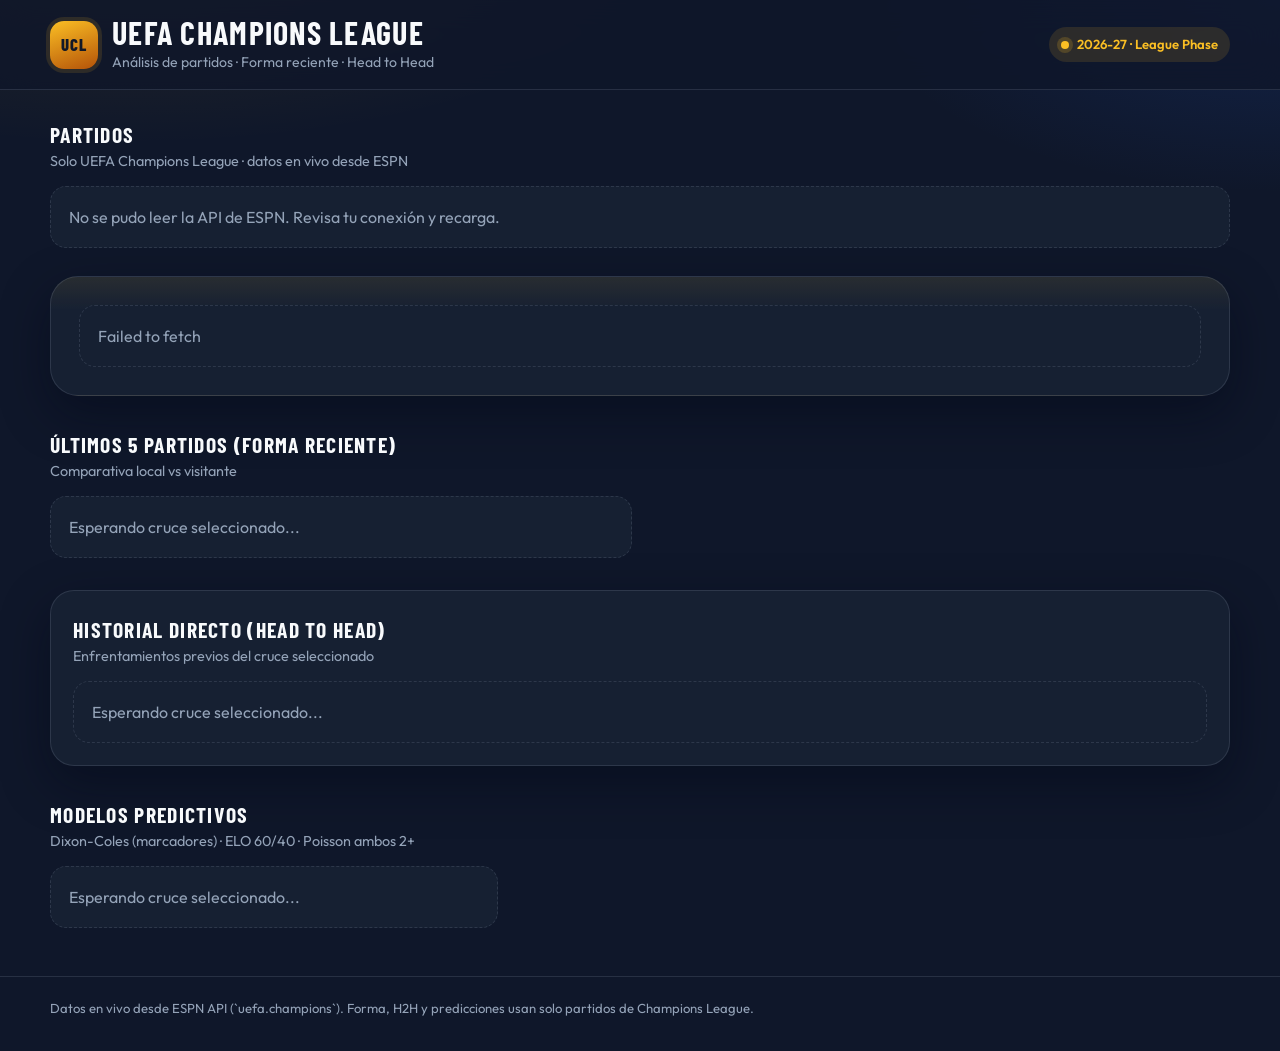
==== index.html @ 2131b349 "refactor: moviendo el archivo" ====
<!DOCTYPE html>
<html lang="es">
<head>
  <meta charset="UTF-8" />
  <meta name="viewport" content="width=device-width, initial-scale=1.0" />
  <meta name="theme-color" content="#0f172a" />
  <title>Champions League · Análisis de Partidos</title>
  <link rel="preconnect" href="https://fonts.googleapis.com" />
  <link rel="preconnect" href="https://fonts.gstatic.com" crossorigin />
  <link href="https://fonts.googleapis.com/css2?family=Barlow+Condensed:wght@600;700;800&family=Outfit:wght@400;500;600;700&display=swap" rel="stylesheet" />
  <link rel="stylesheet" href="../css/styles.css" />
</head>
<body>
  <header class="app-header">
    <div class="wrap header-inner">
      <div class="brand">
        <div class="brand-mark" aria-hidden="true">UCL</div>
        <div>
          <h1>UEFA Champions League</h1>
          <p>Análisis de partidos · Forma reciente · Head to Head</p>
        </div>
      </div>
      <div class="season-chip"><span></span> 2026-27 · League Phase</div>
    </div>
  </header>

  <main class="wrap">
    <section>
      <div class="section-title">
        <div>
          <h2>Partidos</h2>
          <p>Solo UEFA Champions League · datos en vivo desde ESPN</p>
        </div>
      </div>
      <div id="fixtures" class="fixtures-row"></div>
    </section>

    <section class="next-card" id="next-match" aria-live="polite"></section>
    <section class="result-card" id="result-panel" hidden></section>

    <section>
      <div class="section-title">
        <div>
          <h2>Últimos 5 partidos (forma reciente)</h2>
          <p>Comparativa local vs visitante</p>
        </div>
      </div>
      <div id="form" class="form-grid"></div>
    </section>

    <section class="h2h-card">
      <div class="section-title">
        <div>
          <h2>Historial directo (Head to Head)</h2>
          <p id="h2h-caption">Enfrentamientos previos del cruce seleccionado</p>
        </div>
      </div>
      <div id="h2h"></div>
    </section>

    <section class="pred-section">
      <div class="section-title">
        <div>
          <h2>Modelos predictivos</h2>
          <p>Dixon-Coles (marcadores) · ELO 60/40 · Poisson ambos 2+</p>
        </div>
      </div>
      <div id="predictions" class="pred-grid"></div>
    </section>
  </main>

  <footer>
    <div class="wrap">
      Datos en vivo desde ESPN API (`uefa.champions`). Forma, H2H y predicciones usan solo partidos de Champions League.
    </div>
  </footer>

  <script src="../javascript/predicciones.js"></script>
  <script src="../javascript/app.js"></script>
</body>
</html>
---- css/styles.css ----
:root {
  --bg: #0f172a;
  --bg-elevated: #1e293b;
  --bg-card: #162032;
  --bg-soft: #243044;
  --line: rgba(148, 163, 184, 0.18);
  --gold: #fbbf24;
  --gold-strong: #eab308;
  --gold-soft: rgba(251, 191, 36, 0.12);
  --text: #f8fafc;
  --muted: #94a3b8;
  --win: #22c55e;
  --win-soft: rgba(34, 197, 94, 0.16);
  --draw: #eab308;
  --draw-soft: rgba(234, 179, 8, 0.16);
  --loss: #ef4444;
  --loss-soft: rgba(239, 68, 68, 0.16);
  --shadow: 0 18px 50px rgba(2, 6, 23, 0.45);
  --radius: 20px;
}

* {
  box-sizing: border-box;
  margin: 0;
  padding: 0;
}

html, body {
  min-height: 100%;
}

body {
  font-family: "Outfit", system-ui, sans-serif;
  background:
    radial-gradient(1200px 500px at 10% -10%, rgba(251, 191, 36, 0.12), transparent 50%),
    radial-gradient(900px 420px at 100% 0%, rgba(37, 99, 235, 0.16), transparent 46%),
    var(--bg);
  color: var(--text);
  line-height: 1.5;
}

img {
  max-width: 100%;
  display: block;
}

button {
  font: inherit;
  color: inherit;
  background: none;
  border: 0;
  cursor: pointer;
}

.wrap {
  width: min(1180px, calc(100% - 32px));
  margin: 0 auto;
}

header.app-header {
  position: sticky;
  top: 0;
  z-index: 20;
  backdrop-filter: blur(16px);
  background: rgba(15, 23, 42, 0.82);
  border-bottom: 1px solid var(--line);
}

.header-inner {
  display: flex;
  align-items: center;
  justify-content: space-between;
  gap: 16px;
  padding: 16px 0;
}

.brand {
  display: flex;
  align-items: center;
  gap: 14px;
}

.brand-mark {
  width: 48px;
  height: 48px;
  border-radius: 14px;
  display: grid;
  place-items: center;
  background: linear-gradient(160deg, var(--gold), #b45309);
  color: #111827;
  font-family: "Barlow Condensed", sans-serif;
  font-weight: 800;
  font-size: 1.05rem;
  letter-spacing: 0.04em;
  box-shadow: 0 0 0 4px var(--gold-soft);
}

.brand h1 {
  font-family: "Barlow Condensed", sans-serif;
  font-size: clamp(1.55rem, 3vw, 2rem);
  letter-spacing: 0.04em;
  text-transform: uppercase;
  line-height: 1;
}

.brand p {
  color: var(--muted);
  font-size: 0.88rem;
  margin-top: 4px;
}

.season-chip {
  display: inline-flex;
  align-items: center;
  gap: 8px;
  padding: 8px 12px;
  border-radius: 999px;
  background: var(--gold-soft);
  color: var(--gold);
  font-size: 0.82rem;
  font-weight: 600;
  white-space: nowrap;
}

.season-chip span {
  width: 8px;
  height: 8px;
  border-radius: 50%;
  background: var(--gold);
  box-shadow: 0 0 0 4px rgba(251, 191, 36, 0.18);
}

main {
  padding: 28px 0 48px;
}

.section-title {
  display: flex;
  align-items: end;
  justify-content: space-between;
  gap: 12px;
  margin-bottom: 14px;
}

.section-title h2 {
  font-family: "Barlow Condensed", sans-serif;
  text-transform: uppercase;
  letter-spacing: 0.06em;
  font-size: 1.35rem;
}

.section-title p {
  color: var(--muted);
  font-size: 0.9rem;
}

.fixtures-row {
  display: flex;
  flex-wrap: wrap;
  gap: 12px;
  margin-bottom: 28px;
}

.state-box {
  width: 100%;
  padding: 18px;
  border-radius: 16px;
  background: var(--bg-card);
  border: 1px dashed var(--line);
  color: var(--muted);
}

.badge img {
  width: 68%;
  height: 68%;
  object-fit: contain;
}

.muted {
  color: var(--muted);
  margin-top: 10px;
}

.fixture-chip {
  text-align: left;
  padding: 14px 16px;
  border-radius: 16px;
  flex: 1 1 190px;
  max-width: 260px;
  background: var(--bg-card);
  border: 1px solid var(--line);
  transition: transform 0.2s ease, border-color 0.2s ease, background 0.2s ease;
}

.fixture-chip:hover,
.fixture-chip:focus-visible {
  transform: translateY(-2px);
  border-color: rgba(251, 191, 36, 0.5);
}

.fixture-chip.active {
  background: linear-gradient(180deg, rgba(251, 191, 36, 0.14), var(--bg-card));
  border-color: var(--gold);
  box-shadow: 0 0 0 1px rgba(251, 191, 36, 0.2);
}

.fixture-chip.finished {
  background: linear-gradient(180deg, rgba(220, 38, 38, 0.28), #1a1012);
  border-color: #ef4444;
}

.fixture-chip.finished.active {
  border-color: #f87171;
  box-shadow: 0 0 0 1px rgba(239, 68, 68, 0.35);
  background: linear-gradient(180deg, rgba(220, 38, 38, 0.38), #1a1012);
}

.fixture-chip.finished small,
.fixture-chip.finished em {
  color: #fca5a5;
}

.fixture-chip em {
  display: block;
  margin-top: 6px;
  font-size: 0.8rem;
  font-style: normal;
  font-weight: 700;
}

.fixture-chip small {
  display: block;
  color: var(--muted);
  font-size: 0.75rem;
  margin-bottom: 6px;
}

.fixture-chip strong {
  display: block;
  font-size: 0.95rem;
}

.next-card {
  background:
    linear-gradient(180deg, rgba(251, 191, 36, 0.08), transparent 28%),
    var(--bg-card);
  border: 1px solid var(--line);
  border-radius: 28px;
  padding: 28px;
  box-shadow: var(--shadow);
  margin-bottom: 32px;
}

.next-meta {
  display: flex;
  flex-wrap: wrap;
  gap: 10px;
  margin-bottom: 22px;
}

.pill {
  display: inline-flex;
  align-items: center;
  gap: 8px;
  padding: 7px 12px;
  border-radius: 999px;
  background: var(--bg-soft);
  color: var(--muted);
  font-size: 0.82rem;
  font-weight: 500;
}

.pill.gold {
  background: var(--gold-soft);
  color: var(--gold);
}

.pill.red {
  background: var(--loss-soft);
  color: #fca5a5;
}

.next-card.is-finished {
  background:
    linear-gradient(180deg, rgba(239, 68, 68, 0.14), transparent 28%),
    var(--bg-card);
  border-color: rgba(239, 68, 68, 0.45);
}

.result-card {
  background:
    linear-gradient(180deg, rgba(239, 68, 68, 0.16), var(--bg-card));
  border: 1px solid rgba(239, 68, 68, 0.45);
  border-radius: 24px;
  padding: 22px;
  margin: -16px 0 32px;
  box-shadow: var(--shadow);
}

.result-meta {
  display: flex;
  flex-wrap: wrap;
  gap: 10px;
  margin-bottom: 16px;
}

.result-score {
  display: flex;
  align-items: center;
  justify-content: center;
  gap: 16px;
  font-family: "Barlow Condensed", sans-serif;
}

.result-score b {
  font-size: clamp(2.4rem, 6vw, 3.4rem);
  letter-spacing: 0.04em;
  line-height: 1;
}

.result-score strong {
  font-size: 1.4rem;
  letter-spacing: 0.04em;
}

.result-winner {
  text-align: center;
  margin: 12px 0 18px;
  color: var(--muted);
}

.result-compare {
  display: grid;
  grid-template-columns: 1fr 1fr 1fr;
  gap: 12px;
}

.result-compare article {
  background: rgba(15, 23, 42, 0.45);
  border: 1px solid var(--line);
  border-radius: 16px;
  padding: 14px;
}

.result-compare label {
  display: block;
  color: var(--muted);
  font-size: 0.75rem;
  text-transform: uppercase;
  letter-spacing: 0.08em;
  margin-bottom: 6px;
}

.result-compare strong {
  display: block;
  margin-bottom: 8px;
}

.matchup {
  display: grid;
  grid-template-columns: 1fr auto 1fr;
  align-items: center;
  gap: 18px;
}

.team {
  display: flex;
  flex-direction: column;
  align-items: center;
  text-align: center;
  gap: 10px;
}

.badge {
  width: 92px;
  height: 92px;
  border-radius: 50%;
  display: grid;
  place-items: center;
  font-family: "Barlow Condensed", sans-serif;
  font-weight: 800;
  font-size: 1.7rem;
  letter-spacing: 0.04em;
  border: 3px solid rgba(255, 255, 255, 0.08);
  box-shadow: inset 0 0 0 6px rgba(15, 23, 42, 0.35);
}

.team h3 {
  font-family: "Barlow Condensed", sans-serif;
  font-size: clamp(1.4rem, 3vw, 2rem);
  text-transform: uppercase;
  letter-spacing: 0.04em;
  line-height: 1;
}

.team span {
  color: var(--muted);
  font-size: 0.85rem;
}

.vs-block {
  display: grid;
  place-items: center;
  gap: 6px;
}

.vs {
  width: 64px;
  height: 64px;
  border-radius: 50%;
  display: grid;
  place-items: center;
  background: #0b1220;
  border: 2px solid var(--gold);
  color: var(--gold);
  font-family: "Barlow Condensed", sans-serif;
  font-weight: 800;
  font-size: 1.4rem;
  letter-spacing: 0.08em;
}

.vs-block small {
  color: var(--muted);
  font-size: 0.75rem;
  text-transform: uppercase;
  letter-spacing: 0.12em;
}

.venue-row {
  display: grid;
  grid-template-columns: repeat(3, minmax(0, 1fr));
  gap: 12px;
  margin-top: 26px;
}

.venue-box {
  background: rgba(15, 23, 42, 0.55);
  border: 1px solid var(--line);
  border-radius: 16px;
  padding: 14px 16px;
}

.venue-box label {
  display: block;
  color: var(--muted);
  font-size: 0.75rem;
  text-transform: uppercase;
  letter-spacing: 0.08em;
  margin-bottom: 4px;
}

.venue-box strong {
  font-size: 1rem;
}

.form-grid {
  display: grid;
  grid-template-columns: 1fr 1fr;
  gap: 16px;
  margin-bottom: 32px;
}

.form-card {
  background: var(--bg-card);
  border: 1px solid var(--line);
  border-radius: var(--radius);
  padding: 20px;
  min-width: 0;
}

.form-head {
  display: flex;
  align-items: center;
  justify-content: space-between;
  gap: 10px;
  margin-bottom: 16px;
}

.form-head h3 {
  font-size: 1.05rem;
}

.form-pills {
  display: flex;
  gap: 6px;
}

.result {
  width: 28px;
  height: 28px;
  border-radius: 8px;
  display: grid;
  place-items: center;
  font-size: 0.72rem;
  font-weight: 800;
  letter-spacing: 0.02em;
  flex-shrink: 0;
}

.result.W { background: #16a34a; color: #fff; }
.result.D { background: #eab308; color: #111827; }
.result.L { background: #dc2626; color: #fff; }

.form-list {
  display: grid;
  gap: 10px;
}

.form-item {
  display: grid;
  grid-template-columns: auto 1fr auto auto;
  align-items: center;
  gap: 10px;
  padding: 12px;
  border-radius: 14px;
  background: rgba(15, 23, 42, 0.45);
  border: 1px solid var(--line);
}

.form-item .opp {
  min-width: 0;
}

.form-item .opp strong,
.form-item .score {
  display: block;
  white-space: nowrap;
  overflow: hidden;
  text-overflow: ellipsis;
}

.form-item small {
  color: var(--muted);
  font-size: 0.75rem;
}

.score {
  font-family: "Barlow Condensed", sans-serif;
  font-size: 1.2rem;
  letter-spacing: 0.04em;
}

.h2h-card {
  background: var(--bg-card);
  border: 1px solid var(--line);
  border-radius: 24px;
  padding: 22px;
  box-shadow: var(--shadow);
}

.h2h-summary {
  display: grid;
  grid-template-columns: 1fr auto 1fr;
  gap: 16px;
  align-items: center;
  margin: 8px 0 20px;
}

.stat-box {
  background: rgba(15, 23, 42, 0.5);
  border: 1px solid var(--line);
  border-radius: 16px;
  padding: 14px;
  text-align: center;
}

.stat-box b {
  display: block;
  font-family: "Barlow Condensed", sans-serif;
  font-size: 2rem;
  line-height: 1;
  color: var(--gold);
}

.stat-box span {
  color: var(--muted);
  font-size: 0.82rem;
}

.balance {
  width: 100%;
  height: 10px;
  border-radius: 999px;
  overflow: hidden;
  display: flex;
  background: var(--bg-soft);
}

.balance i {
  display: block;
  height: 100%;
}

.balance .home { background: var(--gold); }
.balance .draw { background: #64748b; }
.balance .away { background: #2563eb; }

.table-wrap {
  overflow-x: auto;
}

table {
  width: 100%;
  border-collapse: collapse;
  min-width: 640px;
}

th, td {
  text-align: left;
  padding: 13px 12px;
  border-bottom: 1px solid var(--line);
  font-size: 0.92rem;
}

th {
  color: var(--muted);
  font-size: 0.75rem;
  text-transform: uppercase;
  letter-spacing: 0.08em;
  font-weight: 600;
}

tbody tr:hover {
  background: rgba(251, 191, 36, 0.05);
}

.winner {
  display: inline-flex;
  align-items: center;
  padding: 4px 10px;
  border-radius: 999px;
  font-size: 0.78rem;
  font-weight: 600;
}

.winner.home { background: var(--gold-soft); color: var(--gold); }
.winner.away { background: rgba(37, 99, 235, 0.16); color: #93c5fd; }
.winner.draw { background: rgba(148, 163, 184, 0.16); color: #cbd5e1; }

.pred-section {
  margin-top: 32px;
}

.pred-grid {
  display: grid;
  grid-template-columns: 1.15fr 0.95fr 0.85fr;
  gap: 16px;
}

.pred-card.featured {
  background:
    linear-gradient(180deg, rgba(251, 191, 36, 0.06), transparent 42%),
    var(--bg-card);
}

.pred-card {
  background: var(--bg-card);
  border: 1px solid var(--line);
  border-radius: 24px;
  padding: 22px;
  box-shadow: var(--shadow);
}

.pred-card h3 {
  font-family: "Barlow Condensed", sans-serif;
  text-transform: uppercase;
  letter-spacing: 0.05em;
  font-size: 1.2rem;
}

.pred-card > p,
.poisson-box small {
  color: var(--muted);
  font-size: 0.85rem;
  margin-top: 4px;
}

.pred-bars {
  display: grid;
  gap: 14px;
  margin-top: 18px;
}

.pred-bars div {
  display: grid;
  grid-template-columns: 1fr auto;
  gap: 6px 10px;
  align-items: center;
}

.pred-bars span {
  color: var(--muted);
  font-size: 0.82rem;
}

.pred-bars strong {
  font-family: "Barlow Condensed", sans-serif;
  font-size: 1.15rem;
}

.pred-bars i {
  grid-column: 1 / -1;
  height: 8px;
  border-radius: 999px;
  background: var(--gold);
}

.pred-bars i.draw { background: #64748b; }
.pred-bars i.away { background: #2563eb; }

.dc-meta {
  display: flex;
  flex-wrap: wrap;
  gap: 10px 16px;
  margin-top: 16px;
  color: var(--muted);
  font-size: 0.82rem;
}

.dc-meta b {
  color: var(--text);
  font-weight: 700;
}

.score-list {
  list-style: none;
  display: grid;
  gap: 8px;
  margin-top: 16px;
}

.score-list li {
  display: grid;
  grid-template-columns: 22px 1fr auto;
  align-items: center;
  gap: 8px;
  padding: 8px 10px;
  border-radius: 12px;
  background: rgba(15, 23, 42, 0.45);
  border: 1px solid var(--line);
}

.score-list b {
  color: var(--gold);
  font-family: "Barlow Condensed", sans-serif;
}

.score-list strong {
  font-family: "Barlow Condensed", sans-serif;
  font-size: 1.15rem;
}

.score-list span {
  color: var(--muted);
  font-size: 0.85rem;
}

.poisson-box {
  margin-top: 18px;
  text-align: center;
}

.poisson-box b {
  display: block;
  font-family: "Barlow Condensed", sans-serif;
  font-size: 3rem;
  line-height: 1;
  color: var(--gold);
}

.sello {
  display: inline-flex;
  margin-top: 10px;
  padding: 6px 12px;
  border-radius: 999px;
  font-size: 0.8rem;
  font-weight: 700;
}

.sello.aprobado {
  background: var(--win-soft);
  color: var(--win);
}

.sello.rechazado {
  background: var(--loss-soft);
  color: #fca5a5;
}

footer {
  border-top: 1px solid var(--line);
  padding: 22px 0 32px;
  color: var(--muted);
  font-size: 0.82rem;
}

@media (max-width: 1100px) {
  .pred-grid {
    grid-template-columns: 1fr 1fr;
  }

  .pred-card.featured {
    grid-column: 1 / -1;
  }
}

@media (max-width: 860px) {
  .fixtures-row {
    display: flex;
    overflow-x: auto;
    padding-bottom: 4px;
  }

  .fixture-chip {
    min-width: 180px;
    flex: 1 0 180px;
  }

  .form-grid,
  .pred-grid,
  .result-compare {
    grid-template-columns: 1fr;
  }

  .header-inner {
    align-items: center;
  }

  .brand-mark {
    width: 42px;
    height: 42px;
  }

  .badge {
    width: 68px;
    height: 68px;
    font-size: 1.2rem;
  }

  .vs {
    width: 48px;
    height: 48px;
    font-size: 1.05rem;
  }

  .team h3 {
    font-size: 1.15rem;
  }

  .next-card {
    padding: 20px 16px;
  }

  table {
    min-width: 520px;
  }
}

@media (max-width: 560px) {
  .wrap {
    width: min(1180px, calc(100% - 20px));
  }

  .season-chip {
    display: none;
  }

  .venue-row,
  .h2h-summary {
    grid-template-columns: 1fr;
  }

  .team h3 {
    font-size: 1rem;
  }
}
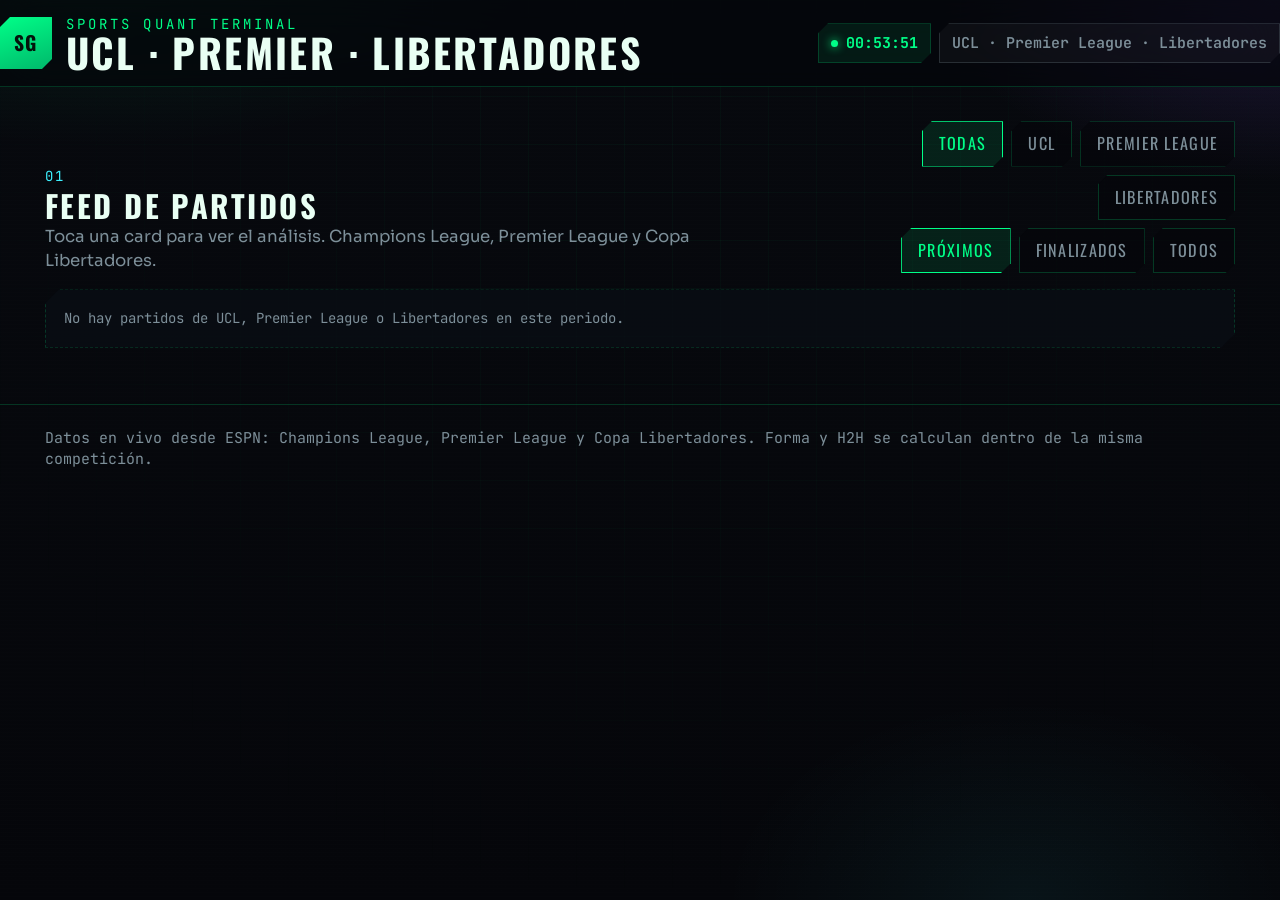
==== commit e7210fe8: "feat: implementing a modern design" ====
--- a/index.html
+++ b/index.html
@@ -3,79 +3,119 @@
 <head>
   <meta charset="UTF-8" />
   <meta name="viewport" content="width=device-width, initial-scale=1.0" />
-  <meta name="theme-color" content="#0f172a" />
-  <title>Champions League · Análisis de Partidos</title>
+  <meta name="theme-color" content="#05060a" />
+  <title>SIGNAL · UCL · Premier · Libertadores</title>
   <link rel="preconnect" href="https://fonts.googleapis.com" />
   <link rel="preconnect" href="https://fonts.gstatic.com" crossorigin />
-  <link href="https://fonts.googleapis.com/css2?family=Barlow+Condensed:wght@600;700;800&family=Outfit:wght@400;500;600;700&display=swap" rel="stylesheet" />
-  <link rel="stylesheet" href="../css/styles.css" />
+  <link href="https://fonts.googleapis.com/css2?family=JetBrains+Mono:wght@400;600;700&family=Oswald:wght@500;600;700&family=Sora:wght@400;500;600&display=swap" rel="stylesheet" />
+  <link rel="stylesheet" href="styles.css" />
 </head>
-<body>
+<body class="is-feed">
+  <div class="fx-grid" aria-hidden="true"></div>
+  <div class="fx-scan" aria-hidden="true"></div>
+
   <header class="app-header">
     <div class="wrap header-inner">
       <div class="brand">
-        <div class="brand-mark" aria-hidden="true">UCL</div>
+        <div class="brand-mark" aria-hidden="true">SG</div>
         <div>
-          <h1>UEFA Champions League</h1>
-          <p>Análisis de partidos · Forma reciente · Head to Head</p>
+          <p class="kicker">Sports Quant Terminal</p>
+          <h1>UCL · Premier · Libertadores</h1>
         </div>
       </div>
-      <div class="season-chip"><span></span> 2026-27 · League Phase</div>
+      <div class="header-meta">
+        <div class="season-chip"><span></span><b id="clock">--:--:--</b></div>
+        <div class="season-chip dim" id="season-label">Tres competiciones</div>
+      </div>
     </div>
   </header>
 
   <main class="wrap">
-    <section>
+    <section id="feed-block" class="feed-block">
       <div class="section-title">
         <div>
-          <h2>Partidos</h2>
-          <p>Solo UEFA Champions League · datos en vivo desde ESPN</p>
+          <span class="idx">01</span>
+          <h2>Feed de partidos</h2>
+          <p>Toca una card para ver el análisis. Champions League, Premier League y Copa Libertadores.</p>
+        </div>
+        <div class="feed-controls">
+          <div class="feed-toolbar" role="tablist">
+            <button type="button" class="league-tab active" data-league="all">Todas</button>
+            <button type="button" class="league-tab" data-league="ucl">UCL</button>
+            <button type="button" class="league-tab" data-league="epl">Premier League</button>
+            <button type="button" class="league-tab" data-league="lib">Libertadores</button>
+          </div>
+          <div class="feed-toolbar" role="tablist">
+            <button type="button" class="feed-tab active" data-feed="upcoming">Próximos</button>
+            <button type="button" class="feed-tab" data-feed="finished">Finalizados</button>
+            <button type="button" class="feed-tab" data-feed="all">Todos</button>
+          </div>
         </div>
       </div>
-      <div id="fixtures" class="fixtures-row"></div>
+      <div id="fixtures"></div>
     </section>
 
-    <section class="next-card" id="next-match" aria-live="polite"></section>
-    <section class="result-card" id="result-panel" hidden></section>
+    <section id="detail-view" class="detail-view">
+      <div class="back-bar">
+        <button type="button" id="back-feed" class="back-btn">← Volver al feed</button>
+      </div>
 
-    <section>
-      <div class="section-title">
-        <div>
-          <h2>Últimos 5 partidos (forma reciente)</h2>
-          <p>Comparativa local vs visitante</p>
+      <section class="next-card" id="next-match" aria-live="polite"></section>
+      <section class="result-card" id="result-panel" hidden></section>
+
+      <section>
+        <div class="section-title">
+          <div>
+            <span class="idx">02</span>
+            <h2>Forma reciente</h2>
+            <p>Últimos 5 · cápsulas W/D/L + barra de rendimiento</p>
+          </div>
         </div>
-      </div>
-      <div id="form" class="form-grid"></div>
-    </section>
+        <div id="form" class="form-grid"></div>
+      </section>
 
-    <section class="h2h-card">
-      <div class="section-title">
-        <div>
-          <h2>Historial directo (Head to Head)</h2>
-          <p id="h2h-caption">Enfrentamientos previos del cruce seleccionado</p>
+      <section class="h2h-card">
+        <div class="section-title">
+          <div>
+            <span class="idx">03</span>
+            <h2>Historial directo</h2>
+            <p id="h2h-caption">Enfrentamientos previos del cruce seleccionado</p>
+          </div>
         </div>
-      </div>
-      <div id="h2h"></div>
-    </section>
+        <div id="h2h"></div>
+      </section>
 
-    <section class="pred-section">
-      <div class="section-title">
-        <div>
-          <h2>Modelos predictivos</h2>
-          <p>Dixon-Coles (marcadores) · ELO 60/40 · Poisson ambos 2+</p>
+      <section class="pred-section">
+        <div class="section-title">
+          <div>
+            <span class="idx">04</span>
+            <h2>Modelos predictivos</h2>
+            <p>Dixon-Coles · ELO 60/40 · Poisson ambos 2+</p>
+          </div>
         </div>
-      </div>
-      <div id="predictions" class="pred-grid"></div>
+        <div id="predictions" class="pred-grid"></div>
+      </section>
+
+      <section class="more-block">
+        <div class="section-title">
+          <div>
+            <span class="idx">05</span>
+            <h2>Más partidos</h2>
+            <p>Sigue viendo el feed abajo y cambia de cruce sin volver</p>
+          </div>
+        </div>
+        <div id="more-fixtures" class="more-rail"></div>
+      </section>
     </section>
   </main>
 
   <footer>
     <div class="wrap">
-      Datos en vivo desde ESPN API (`uefa.champions`). Forma, H2H y predicciones usan solo partidos de Champions League.
+      Datos en vivo desde ESPN: Champions League, Premier League y Copa Libertadores. Forma y H2H se calculan dentro de la misma competición.
     </div>
   </footer>
 
-  <script src="../javascript/predicciones.js"></script>
-  <script src="../javascript/app.js"></script>
+  <script src="predicciones.js"></script>
+  <script src="app.js"></script>
 </body>
 </html>
--- a/styles.css
+++ b/styles.css
@@ -0,0 +1,1263 @@
+:root {
+  --void: #05060a;
+  --abyss: #07090e;
+  --panel: rgba(10, 14, 22, 0.72);
+  --panel-2: rgba(14, 18, 28, 0.88);
+  --line: rgba(0, 255, 136, 0.18);
+  --line-hot: rgba(255, 61, 110, 0.45);
+  --neon: #00ff88;
+  --neon-2: #3df0ff;
+  --volt: #ffee00;
+  --violet: #8b5cff;
+  --hot: #ff3d6e;
+  --text: #e9fff4;
+  --muted: #7d8f99;
+  --win: #00ff88;
+  --draw: #ffee00;
+  --loss: #ff3d6e;
+  --mono: "JetBrains Mono", ui-monospace, monospace;
+  --display: "Oswald", Impact, sans-serif;
+  --ui: "Sora", system-ui, sans-serif;
+  --cut: polygon(14px 0, 100% 0, 100% calc(100% - 14px), calc(100% - 14px) 100%, 0 100%, 0 14px);
+  --cut-sm: polygon(10px 0, 100% 0, 100% calc(100% - 10px), calc(100% - 10px) 100%, 0 100%, 0 10px);
+}
+
+* {
+  box-sizing: border-box;
+  margin: 0;
+  padding: 0;
+}
+
+html {
+  font-size: 17px;
+}
+
+html, body {
+  min-height: 100%;
+}
+
+body {
+  font-family: var(--ui);
+  color: var(--text);
+  background: var(--void);
+  line-height: 1.45;
+  overflow-x: hidden;
+}
+
+body.is-feed .detail-view {
+  display: none;
+}
+
+body.is-detail .feed-block {
+  display: none;
+}
+
+body.is-detail header.app-header {
+  display: none;
+}
+
+.detail-view {
+  scroll-margin-top: 88px;
+}
+
+.back-bar {
+  position: sticky;
+  top: 0;
+  z-index: 30;
+  margin: 0 -4px 16px;
+  padding: 10px 4px 12px;
+  background: rgba(5, 6, 10, 0.92);
+  backdrop-filter: blur(18px);
+}
+
+.back-btn {
+  min-height: 48px;
+  padding: 12px 18px;
+  clip-path: var(--cut-sm);
+  border: 1px solid var(--line);
+  background: rgba(0, 255, 136, 0.12);
+  color: var(--neon);
+  font-family: var(--display);
+  font-size: 1rem;
+  letter-spacing: 0.08em;
+  text-transform: uppercase;
+  transition: transform 0.18s ease, box-shadow 0.18s ease;
+}
+
+.back-btn:hover,
+.back-btn:focus-visible {
+  transform: translateX(-4px);
+  box-shadow: 0 0 18px rgba(0, 255, 136, 0.25);
+}
+
+.more-block {
+  margin-top: 36px;
+}
+
+.more-rail {
+  display: flex;
+  gap: 14px;
+  overflow-x: auto;
+  scroll-snap-type: x mandatory;
+  padding: 4px 2px 12px;
+  -webkit-overflow-scrolling: touch;
+}
+
+.more-rail .fixture-chip {
+  flex: 0 0 min(78vw, 300px);
+  width: min(78vw, 300px);
+  scroll-snap-align: start;
+}
+
+.fx-grid {
+  position: fixed;
+  inset: 0;
+  pointer-events: none;
+  z-index: 0;
+  background:
+    radial-gradient(900px 420px at 8% -8%, rgba(0, 255, 136, 0.1), transparent 52%),
+    radial-gradient(700px 380px at 100% 0%, rgba(139, 92, 255, 0.16), transparent 48%),
+    radial-gradient(600px 400px at 80% 100%, rgba(61, 240, 255, 0.06), transparent 50%),
+    linear-gradient(var(--abyss), var(--void));
+}
+
+.fx-grid::after {
+  content: "";
+  position: absolute;
+  inset: 0;
+  background-image:
+    linear-gradient(rgba(0, 255, 136, 0.035) 1px, transparent 1px),
+    linear-gradient(90deg, rgba(0, 255, 136, 0.035) 1px, transparent 1px);
+  background-size: 48px 48px;
+  mask-image: radial-gradient(circle at 50% 20%, #000 0%, transparent 78%);
+}
+
+.fx-scan {
+  position: fixed;
+  inset: 0;
+  pointer-events: none;
+  z-index: 1;
+  background: repeating-linear-gradient(
+    to bottom,
+    rgba(255, 255, 255, 0.015) 0 1px,
+    transparent 1px 4px
+  );
+  mix-blend-mode: overlay;
+}
+
+img {
+  max-width: 100%;
+  display: block;
+}
+
+button {
+  font: inherit;
+  color: inherit;
+  background: none;
+  border: 0;
+  cursor: pointer;
+}
+
+.wrap {
+  width: 100%;
+  max-width: none;
+  margin: 0 auto;
+  padding-inline: clamp(20px, 3.5vw, 56px);
+  position: relative;
+  z-index: 2;
+}
+
+header.app-header {
+  position: sticky;
+  top: 0;
+  z-index: 20;
+  backdrop-filter: blur(22px) saturate(1.4);
+  background: rgba(5, 6, 10, 0.72);
+  border-bottom: 1px solid var(--line);
+}
+
+.header-inner {
+  display: flex;
+  align-items: center;
+  justify-content: space-between;
+  gap: 16px;
+  padding: 14px 0;
+}
+
+.brand {
+  display: flex;
+  align-items: center;
+  gap: 14px;
+}
+
+.brand-mark {
+  width: 52px;
+  height: 52px;
+  display: grid;
+  place-items: center;
+  clip-path: var(--cut-sm);
+  background: linear-gradient(160deg, var(--neon), #00b86b);
+  color: #04140c;
+  font-family: var(--display);
+  font-weight: 700;
+  font-size: 1.15rem;
+  letter-spacing: 0.06em;
+  box-shadow: 0 0 24px rgba(0, 255, 136, 0.35);
+}
+
+.kicker {
+  font-family: var(--mono);
+  font-size: 0.82rem;
+  letter-spacing: 0.22em;
+  text-transform: uppercase;
+  color: var(--neon);
+}
+
+.brand h1 {
+  font-family: var(--display);
+  font-size: clamp(1.7rem, 3.2vw, 2.35rem);
+  letter-spacing: 0.06em;
+  text-transform: uppercase;
+  line-height: 0.95;
+}
+
+.header-meta {
+  display: flex;
+  gap: 8px;
+  align-items: center;
+}
+
+.season-chip {
+  display: inline-flex;
+  align-items: center;
+  gap: 8px;
+  padding: 8px 12px;
+  clip-path: var(--cut-sm);
+  background: rgba(0, 255, 136, 0.08);
+  border: 1px solid var(--line);
+  color: var(--neon);
+  font-family: var(--mono);
+  font-size: 0.88rem;
+  font-weight: 600;
+  white-space: nowrap;
+}
+
+.season-chip.dim {
+  color: var(--muted);
+  border-color: rgba(125, 143, 153, 0.25);
+  background: rgba(255, 255, 255, 0.03);
+}
+
+.season-chip span {
+  width: 7px;
+  height: 7px;
+  border-radius: 50%;
+  background: var(--neon);
+  box-shadow: 0 0 10px var(--neon);
+  animation: pulse 1.8s ease-in-out infinite;
+}
+
+@keyframes pulse {
+  0%, 100% { opacity: 1; transform: scale(1); }
+  50% { opacity: 0.45; transform: scale(0.7); }
+}
+
+main {
+  padding: 26px 0 56px;
+}
+
+.section-title {
+  display: flex;
+  align-items: end;
+  justify-content: space-between;
+  gap: 12px;
+  margin: 8px 0 16px;
+}
+
+.section-title h2 {
+  font-family: var(--display);
+  text-transform: uppercase;
+  letter-spacing: 0.08em;
+  font-size: clamp(1.55rem, 2.4vw, 1.9rem);
+  line-height: 1;
+}
+
+.section-title p {
+  color: var(--muted);
+  font-size: 0.98rem;
+  margin-top: 4px;
+}
+
+.idx {
+  display: inline-block;
+  font-family: var(--mono);
+  font-size: 0.82rem;
+  color: var(--neon-2);
+  letter-spacing: 0.18em;
+  margin-bottom: 4px;
+}
+
+.feed-controls {
+  display: flex;
+  flex-direction: column;
+  align-items: flex-end;
+  gap: 8px;
+}
+
+.feed-toolbar {
+  display: flex;
+  flex-wrap: wrap;
+  gap: 8px;
+  justify-content: flex-end;
+}
+
+.feed-tab,
+.league-tab {
+  padding: 10px 16px;
+  clip-path: var(--cut-sm);
+  border: 1px solid rgba(0, 255, 136, 0.2);
+  background: rgba(5, 6, 10, 0.45);
+  color: var(--muted);
+  font-family: var(--display);
+  letter-spacing: 0.08em;
+  text-transform: uppercase;
+  font-size: 0.95rem;
+  transition: border-color 0.18s ease, color 0.18s ease, background 0.18s ease;
+}
+
+.feed-tab:hover,
+.feed-tab.active,
+.league-tab:hover,
+.league-tab.active {
+  color: var(--neon);
+  border-color: var(--neon);
+  background: rgba(0, 255, 136, 0.1);
+}
+
+.league-tab[data-league="epl"].active,
+.league-tab[data-league="epl"]:hover {
+  color: var(--violet);
+  border-color: var(--violet);
+  background: rgba(139, 92, 255, 0.12);
+}
+
+.league-tab[data-league="lib"].active,
+.league-tab[data-league="lib"]:hover {
+  color: var(--volt);
+  border-color: var(--volt);
+  background: rgba(255, 238, 0, 0.1);
+}
+
+.chip-league.epl { color: var(--violet); }
+.chip-league.lib { color: var(--volt); }
+.chip-league.ucl { color: var(--neon); }
+
+.jornada {
+  margin-bottom: 28px;
+}
+
+.jornada h3 {
+  font-family: var(--mono);
+  font-size: 0.92rem;
+  letter-spacing: 0.08em;
+  text-transform: uppercase;
+  color: var(--neon-2);
+  margin-bottom: 12px;
+}
+
+.fixtures-grid {
+  display: grid;
+  grid-template-columns: repeat(auto-fill, minmax(min(100%, 320px), 1fr));
+  gap: 16px 18px;
+  position: relative;
+  z-index: 5;
+}
+
+.state-box {
+  width: 100%;
+  padding: 18px;
+  clip-path: var(--cut);
+  background: var(--panel);
+  border: 1px dashed var(--line);
+  color: var(--muted);
+  font-family: var(--mono);
+  font-size: 0.82rem;
+}
+
+.badge img {
+  width: 68%;
+  height: 68%;
+  object-fit: contain;
+}
+
+.muted {
+  color: var(--muted);
+  margin-top: 10px;
+}
+
+.fixture-chip {
+  text-align: left;
+  padding: 18px 18px 16px;
+  min-height: 132px;
+  width: 100%;
+  clip-path: var(--cut-sm);
+  background: var(--panel-2);
+  border: 1px solid rgba(0, 255, 136, 0.14);
+  position: relative;
+  overflow: hidden;
+  display: flex;
+  flex-direction: column;
+  gap: 6px;
+  transition: transform 0.22s ease, border-color 0.22s ease, box-shadow 0.22s ease;
+}
+
+.chip-league {
+  font-family: var(--mono);
+  font-size: 0.78rem;
+  letter-spacing: 0.14em;
+  text-transform: uppercase;
+  color: var(--neon);
+}
+
+.fixture-chip::before {
+  content: "";
+  position: absolute;
+  top: 0;
+  left: 0;
+  width: 3px;
+  height: 100%;
+  background: var(--neon);
+  transform: scaleY(0.35);
+  transform-origin: top;
+  transition: transform 0.22s ease;
+}
+
+.fixture-chip:hover,
+.fixture-chip:focus-visible {
+  transform: translate3d(4px, -5px, 0);
+  border-color: var(--neon);
+  box-shadow: 0 16px 32px rgba(0, 0, 0, 0.35), 0 0 24px rgba(0, 255, 136, 0.12);
+}
+
+.fixture-chip:hover::before,
+.fixture-chip.active::before {
+  transform: scaleY(1);
+}
+
+.fixture-chip.active {
+  background: linear-gradient(180deg, rgba(0, 255, 136, 0.12), var(--panel-2));
+  border-color: var(--neon);
+  box-shadow: 0 0 0 1px rgba(0, 255, 136, 0.2), 0 0 28px rgba(0, 255, 136, 0.12);
+}
+
+.fixture-chip.finished {
+  background: linear-gradient(180deg, rgba(255, 61, 110, 0.18), #12080c);
+  border-color: var(--line-hot);
+}
+
+.fixture-chip.finished::before {
+  background: var(--hot);
+}
+
+.fixture-chip.finished.active {
+  box-shadow: 0 0 0 1px rgba(255, 61, 110, 0.35);
+}
+
+.fixture-chip.finished small,
+.fixture-chip.finished em {
+  color: #ff9ab3;
+}
+
+.fixture-chip em {
+  display: block;
+  margin-top: auto;
+  font-size: 0.95rem;
+  font-style: normal;
+  font-family: var(--mono);
+  font-weight: 700;
+  color: var(--neon);
+}
+
+.fixture-chip em.live-slot {
+  color: var(--volt);
+}
+
+.fixture-chip small {
+  display: block;
+  color: var(--muted);
+  font-family: var(--mono);
+  font-size: 0.82rem;
+  letter-spacing: 0.06em;
+}
+
+.fixture-chip strong {
+  display: block;
+  font-family: var(--display);
+  font-size: 1.28rem;
+  letter-spacing: 0.05em;
+  text-transform: uppercase;
+}
+
+.panel-shell {
+  position: relative;
+  clip-path: var(--cut);
+  background:
+    linear-gradient(180deg, rgba(0, 255, 136, 0.08), transparent 30%),
+    var(--panel);
+  border: 1px solid var(--line);
+  backdrop-filter: blur(18px) saturate(1.25);
+  box-shadow:
+    0 24px 50px rgba(0, 0, 0, 0.4),
+    inset 0 1px 0 rgba(255, 255, 255, 0.05);
+}
+
+.next-card,
+.result-card,
+.h2h-card,
+.form-card,
+.pred-card {
+  clip-path: var(--cut);
+  background:
+    linear-gradient(180deg, rgba(0, 255, 136, 0.07), transparent 32%),
+    var(--panel);
+  border: 1px solid var(--line);
+  backdrop-filter: blur(18px) saturate(1.2);
+  box-shadow: 0 22px 48px rgba(0, 0, 0, 0.42);
+  padding: 24px;
+}
+
+.next-card {
+  margin-bottom: 18px;
+  padding: 28px;
+}
+
+.next-card.is-finished,
+.result-card {
+  background:
+    linear-gradient(180deg, rgba(255, 61, 110, 0.16), var(--panel));
+  border-color: var(--line-hot);
+}
+
+.result-card {
+  margin: 0 0 22px;
+}
+
+.next-meta,
+.result-meta {
+  display: flex;
+  flex-wrap: wrap;
+  gap: 10px;
+  margin-bottom: 20px;
+}
+
+.pill {
+  display: inline-flex;
+  align-items: center;
+  gap: 8px;
+  padding: 6px 11px;
+  clip-path: var(--cut-sm);
+  background: rgba(255, 255, 255, 0.04);
+  color: var(--muted);
+  font-family: var(--mono);
+  font-size: 0.84rem;
+  letter-spacing: 0.08em;
+  text-transform: uppercase;
+}
+
+.pill.gold {
+  background: rgba(0, 255, 136, 0.1);
+  color: var(--neon);
+}
+
+.pill.red {
+  background: rgba(255, 61, 110, 0.14);
+  color: #ff9ab3;
+}
+
+.result-score {
+  display: flex;
+  align-items: center;
+  justify-content: center;
+  gap: 18px;
+  font-family: var(--display);
+}
+
+.result-score b {
+  font-family: var(--mono);
+  font-size: clamp(2.6rem, 6vw, 3.6rem);
+  letter-spacing: 0.08em;
+  line-height: 1;
+  color: var(--volt);
+  text-shadow: 0 0 18px rgba(255, 238, 0, 0.25);
+}
+
+.result-score strong {
+  font-size: 1.5rem;
+  letter-spacing: 0.06em;
+  text-transform: uppercase;
+}
+
+.result-winner {
+  text-align: center;
+  margin: 12px 0 18px;
+  color: var(--muted);
+  font-family: var(--mono);
+  font-size: 0.82rem;
+}
+
+.result-compare {
+  display: grid;
+  grid-template-columns: 1fr 1fr 1fr;
+  gap: 12px;
+}
+
+.result-compare article {
+  background: rgba(5, 6, 10, 0.45);
+  border: 1px solid var(--line);
+  clip-path: var(--cut-sm);
+  padding: 14px;
+}
+
+.result-compare label {
+  display: block;
+  color: var(--muted);
+  font-family: var(--mono);
+  font-size: 0.68rem;
+  text-transform: uppercase;
+  letter-spacing: 0.1em;
+  margin-bottom: 6px;
+}
+
+.result-compare strong {
+  display: block;
+  margin-bottom: 8px;
+  font-family: var(--display);
+  letter-spacing: 0.04em;
+  text-transform: uppercase;
+}
+
+.matchup {
+  display: grid;
+  grid-template-columns: 1fr auto 1fr;
+  align-items: center;
+  gap: 18px;
+}
+
+.team {
+  display: flex;
+  flex-direction: column;
+  align-items: center;
+  text-align: center;
+  gap: 10px;
+}
+
+.badge {
+  width: 96px;
+  height: 96px;
+  clip-path: polygon(50% 0%, 93% 25%, 93% 75%, 50% 100%, 7% 75%, 7% 25%);
+  display: grid;
+  place-items: center;
+  font-family: var(--display);
+  font-weight: 700;
+  font-size: 1.5rem;
+  letter-spacing: 0.04em;
+  border: 0;
+  box-shadow: 0 0 28px rgba(0, 255, 136, 0.18);
+}
+
+.team h3 {
+  font-family: var(--display);
+  font-size: clamp(1.35rem, 3vw, 2rem);
+  text-transform: uppercase;
+  letter-spacing: 0.05em;
+  line-height: 1;
+}
+
+.team span {
+  color: var(--muted);
+  font-family: var(--mono);
+  font-size: 0.72rem;
+  letter-spacing: 0.12em;
+  text-transform: uppercase;
+}
+
+.vs-block {
+  display: grid;
+  place-items: center;
+  gap: 6px;
+}
+
+.vs {
+  width: 62px;
+  height: 62px;
+  clip-path: polygon(50% 0%, 100% 50%, 50% 100%, 0 50%);
+  display: grid;
+  place-items: center;
+  background: #05060a;
+  color: var(--volt);
+  font-family: var(--display);
+  font-weight: 700;
+  font-size: 1.25rem;
+  letter-spacing: 0.08em;
+  box-shadow: 0 0 0 1px rgba(255, 238, 0, 0.45), 0 0 22px rgba(255, 238, 0, 0.2);
+}
+
+.vs-block small {
+  color: var(--muted);
+  font-family: var(--mono);
+  font-size: 0.68rem;
+  text-transform: uppercase;
+  letter-spacing: 0.16em;
+}
+
+.venue-row {
+  display: grid;
+  grid-template-columns: repeat(3, minmax(0, 1fr));
+  gap: 12px;
+  margin-top: 26px;
+}
+
+.venue-box {
+  background: rgba(5, 6, 10, 0.5);
+  border: 1px solid var(--line);
+  clip-path: var(--cut-sm);
+  padding: 14px 16px;
+}
+
+.venue-box label {
+  display: block;
+  color: var(--muted);
+  font-family: var(--mono);
+  font-size: 0.68rem;
+  text-transform: uppercase;
+  letter-spacing: 0.1em;
+  margin-bottom: 4px;
+}
+
+.venue-box strong {
+  font-size: 0.95rem;
+}
+
+.form-grid {
+  display: grid;
+  grid-template-columns: 1fr 1fr;
+  gap: 16px;
+  margin-bottom: 32px;
+}
+
+.form-card {
+  min-width: 0;
+  padding: 20px;
+}
+
+.form-head {
+  display: flex;
+  align-items: center;
+  justify-content: space-between;
+  gap: 10px;
+  margin-bottom: 12px;
+}
+
+.form-head h3 {
+  font-family: var(--display);
+  text-transform: uppercase;
+  letter-spacing: 0.05em;
+  font-size: 1.15rem;
+}
+
+.form-pills {
+  display: flex;
+  gap: 7px;
+}
+
+.streak-bar {
+  height: 6px;
+  margin-bottom: 14px;
+  background: rgba(255, 255, 255, 0.06);
+  overflow: hidden;
+  clip-path: var(--cut-sm);
+}
+
+.streak-bar i {
+  display: block;
+  height: 100%;
+  background: linear-gradient(90deg, var(--neon), var(--neon-2));
+  box-shadow: 0 0 12px var(--neon);
+}
+
+.result {
+  width: 30px;
+  height: 30px;
+  clip-path: polygon(50% 0%, 100% 25%, 100% 75%, 50% 100%, 0% 75%, 0% 25%);
+  display: grid;
+  place-items: center;
+  font-family: var(--mono);
+  font-size: 0.68rem;
+  font-weight: 700;
+  letter-spacing: 0.02em;
+  flex-shrink: 0;
+  transition: transform 0.18s ease, filter 0.18s ease;
+}
+
+.result:hover {
+  transform: scale(1.12);
+}
+
+.result.W {
+  background: rgba(0, 255, 136, 0.16);
+  color: var(--win);
+  box-shadow: 0 0 12px rgba(0, 255, 136, 0.35);
+}
+
+.result.D {
+  background: rgba(255, 238, 0, 0.14);
+  color: var(--draw);
+  box-shadow: 0 0 12px rgba(255, 238, 0, 0.28);
+}
+
+.result.L {
+  background: rgba(255, 61, 110, 0.16);
+  color: var(--loss);
+  box-shadow: 0 0 12px rgba(255, 61, 110, 0.32);
+}
+
+.form-list {
+  display: grid;
+  gap: 8px;
+}
+
+.form-item {
+  display: grid;
+  grid-template-columns: auto 1fr auto;
+  align-items: center;
+  gap: 10px;
+  padding: 11px;
+  clip-path: var(--cut-sm);
+  background: rgba(5, 6, 10, 0.45);
+  border: 1px solid rgba(0, 255, 136, 0.1);
+  transition: border-color 0.18s ease, transform 0.18s ease;
+}
+
+.form-item:hover {
+  border-color: var(--neon);
+  transform: translateX(4px);
+}
+
+.form-item .opp {
+  min-width: 0;
+}
+
+.form-item .opp strong,
+.form-item .score {
+  display: block;
+  white-space: nowrap;
+  overflow: hidden;
+  text-overflow: ellipsis;
+}
+
+.form-item small {
+  color: var(--muted);
+  font-size: 0.72rem;
+  font-family: var(--mono);
+}
+
+.score {
+  font-family: var(--mono);
+  font-size: 1.05rem;
+  letter-spacing: 0.04em;
+  color: var(--neon-2);
+}
+
+.h2h-card {
+  padding: 22px;
+}
+
+.h2h-summary {
+  display: grid;
+  grid-template-columns: 1fr auto 1fr;
+  gap: 16px;
+  align-items: center;
+  margin: 8px 0 18px;
+}
+
+.stat-box {
+  background: rgba(5, 6, 10, 0.5);
+  border: 1px solid var(--line);
+  clip-path: var(--cut-sm);
+  padding: 14px;
+  text-align: center;
+}
+
+.stat-box b {
+  display: block;
+  font-family: var(--mono);
+  font-size: 2rem;
+  line-height: 1;
+  color: var(--neon);
+}
+
+.stat-box span {
+  color: var(--muted);
+  font-size: 0.78rem;
+}
+
+.balance {
+  width: 100%;
+  height: 8px;
+  overflow: hidden;
+  display: flex;
+  background: rgba(255, 255, 255, 0.06);
+  clip-path: var(--cut-sm);
+}
+
+.balance i {
+  display: block;
+  height: 100%;
+}
+
+.balance .home { background: var(--neon); }
+.balance .draw { background: var(--volt); }
+.balance .away { background: var(--violet); }
+
+.table-wrap {
+  overflow-x: auto;
+}
+
+table {
+  width: 100%;
+  border-collapse: collapse;
+  min-width: 640px;
+}
+
+th, td {
+  text-align: left;
+  padding: 13px 12px;
+  border-bottom: 1px solid rgba(0, 255, 136, 0.1);
+  font-size: 0.9rem;
+}
+
+th {
+  color: var(--muted);
+  font-family: var(--mono);
+  font-size: 0.68rem;
+  text-transform: uppercase;
+  letter-spacing: 0.12em;
+  font-weight: 600;
+}
+
+tbody tr {
+  transition: background 0.18s ease;
+}
+
+tbody tr:hover {
+  background: rgba(0, 255, 136, 0.05);
+}
+
+.winner {
+  display: inline-flex;
+  align-items: center;
+  padding: 4px 10px;
+  clip-path: var(--cut-sm);
+  font-size: 0.74rem;
+  font-weight: 600;
+}
+
+.winner.home { background: rgba(0, 255, 136, 0.12); color: var(--neon); }
+.winner.away { background: rgba(139, 92, 255, 0.16); color: #c4b5ff; }
+.winner.draw { background: rgba(255, 238, 0, 0.12); color: var(--volt); }
+
+.pred-section {
+  margin-top: 32px;
+}
+
+.pred-grid {
+  display: grid;
+  grid-template-columns: 1.15fr 0.95fr 0.85fr;
+  gap: 16px;
+}
+
+.pred-card {
+  padding: 22px;
+  transition: transform 0.22s ease, border-color 0.22s ease;
+}
+
+.pred-card:hover {
+  transform: translateY(-4px);
+  border-color: var(--neon);
+}
+
+.pred-card.featured {
+  background:
+    linear-gradient(180deg, rgba(139, 92, 255, 0.14), transparent 42%),
+    var(--panel);
+  border-color: rgba(139, 92, 255, 0.4);
+}
+
+.pred-card h3 {
+  font-family: var(--display);
+  text-transform: uppercase;
+  letter-spacing: 0.06em;
+  font-size: 1.18rem;
+}
+
+.pred-card > p,
+.poisson-box small {
+  color: var(--muted);
+  font-size: 0.82rem;
+  margin-top: 4px;
+  font-family: var(--mono);
+}
+
+.pred-bars {
+  display: grid;
+  gap: 14px;
+  margin-top: 18px;
+}
+
+.pred-bars div {
+  display: grid;
+  grid-template-columns: 1fr auto;
+  gap: 6px 10px;
+  align-items: center;
+}
+
+.pred-bars span {
+  color: var(--muted);
+  font-size: 0.78rem;
+  font-family: var(--mono);
+  letter-spacing: 0.06em;
+  text-transform: uppercase;
+}
+
+.pred-bars strong {
+  font-family: var(--mono);
+  font-size: 1.05rem;
+  color: var(--neon);
+}
+
+.pred-bars i {
+  grid-column: 1 / -1;
+  height: 6px;
+  clip-path: var(--cut-sm);
+  background: var(--neon);
+  box-shadow: 0 0 10px rgba(0, 255, 136, 0.45);
+}
+
+.pred-bars i.draw { background: var(--volt); box-shadow: 0 0 10px rgba(255, 238, 0, 0.35); }
+.pred-bars i.away { background: var(--violet); box-shadow: 0 0 10px rgba(139, 92, 255, 0.4); }
+
+.dc-meta {
+  display: flex;
+  flex-wrap: wrap;
+  gap: 10px 16px;
+  margin-top: 16px;
+  color: var(--muted);
+  font-size: 0.8rem;
+  font-family: var(--mono);
+}
+
+.dc-meta b {
+  color: var(--text);
+  font-weight: 700;
+}
+
+.score-list {
+  list-style: none;
+  display: grid;
+  gap: 8px;
+  margin-top: 16px;
+}
+
+.score-list li {
+  display: grid;
+  grid-template-columns: 22px 1fr auto;
+  align-items: center;
+  gap: 8px;
+  padding: 8px 10px;
+  clip-path: var(--cut-sm);
+  background: rgba(5, 6, 10, 0.5);
+  border: 1px solid rgba(0, 255, 136, 0.12);
+  transition: transform 0.18s ease, border-color 0.18s ease;
+}
+
+.score-list li:hover {
+  transform: translateX(4px);
+  border-color: var(--neon);
+}
+
+.score-list b {
+  color: var(--violet);
+  font-family: var(--mono);
+}
+
+.score-list strong {
+  font-family: var(--mono);
+  font-size: 1.1rem;
+}
+
+.score-list span {
+  color: var(--muted);
+  font-family: var(--mono);
+  font-size: 0.82rem;
+}
+
+.poisson-box {
+  margin-top: 18px;
+  text-align: center;
+}
+
+.poisson-box b {
+  display: block;
+  font-family: var(--mono);
+  font-size: 3rem;
+  line-height: 1;
+  color: var(--neon);
+  text-shadow: 0 0 18px rgba(0, 255, 136, 0.25);
+}
+
+.sello {
+  display: inline-flex;
+  margin-top: 10px;
+  padding: 6px 12px;
+  clip-path: var(--cut-sm);
+  font-family: var(--mono);
+  font-size: 0.72rem;
+  font-weight: 700;
+  letter-spacing: 0.08em;
+  text-transform: uppercase;
+}
+
+.sello.aprobado {
+  background: rgba(0, 255, 136, 0.14);
+  color: var(--win);
+}
+
+.sello.rechazado {
+  background: rgba(255, 61, 110, 0.14);
+  color: #ff9ab3;
+}
+
+footer {
+  border-top: 1px solid var(--line);
+  padding: 22px 0 32px;
+  color: var(--muted);
+  font-size: 0.88rem;
+  position: relative;
+  z-index: 2;
+  font-family: var(--mono);
+}
+
+@media (max-width: 1100px) {
+  .pred-grid {
+    grid-template-columns: 1fr 1fr;
+  }
+
+  .pred-card.featured {
+    grid-column: 1 / -1;
+  }
+}
+
+@media (max-width: 860px) {
+  .section-title {
+    flex-direction: column;
+    align-items: flex-start;
+  }
+
+  .feed-controls {
+    align-items: flex-start;
+    width: 100%;
+  }
+
+  .feed-toolbar {
+    justify-content: flex-start;
+  }
+
+  .form-grid,
+  .pred-grid,
+  .result-compare,
+  .venue-row,
+  .h2h-summary {
+    grid-template-columns: 1fr;
+  }
+
+  .matchup {
+    grid-template-columns: 1fr;
+    gap: 14px;
+  }
+
+  .header-inner {
+    flex-wrap: wrap;
+  }
+
+  .brand-mark {
+    width: 44px;
+    height: 44px;
+  }
+
+  .badge {
+    width: 72px;
+    height: 72px;
+    font-size: 1.15rem;
+  }
+
+  .vs {
+    width: 48px;
+    height: 48px;
+    font-size: 1rem;
+  }
+
+  .team h3 {
+    font-size: 1.15rem;
+  }
+
+  .next-card {
+    padding: 20px 16px;
+  }
+
+  .back-btn {
+    width: 100%;
+  }
+
+  table {
+    min-width: 520px;
+  }
+}
+
+@media (max-width: 560px) {
+  .wrap {
+    width: 100%;
+    padding-inline: 16px;
+  }
+
+  .header-meta .dim {
+    display: none;
+  }
+
+  .brand h1 {
+    font-size: 1.35rem;
+  }
+
+  .kicker {
+    font-size: 0.72rem;
+  }
+
+  .team h3 {
+    font-size: 1.05rem;
+  }
+
+  .fixtures-grid {
+    grid-template-columns: 1fr;
+  }
+
+  .more-rail .fixture-chip {
+    flex-basis: 82vw;
+    width: 82vw;
+  }
+}
+
+@media (prefers-reduced-motion: reduce) {
+  *, *::before, *::after {
+    animation: none !important;
+    transition: none !important;
+  }
+}
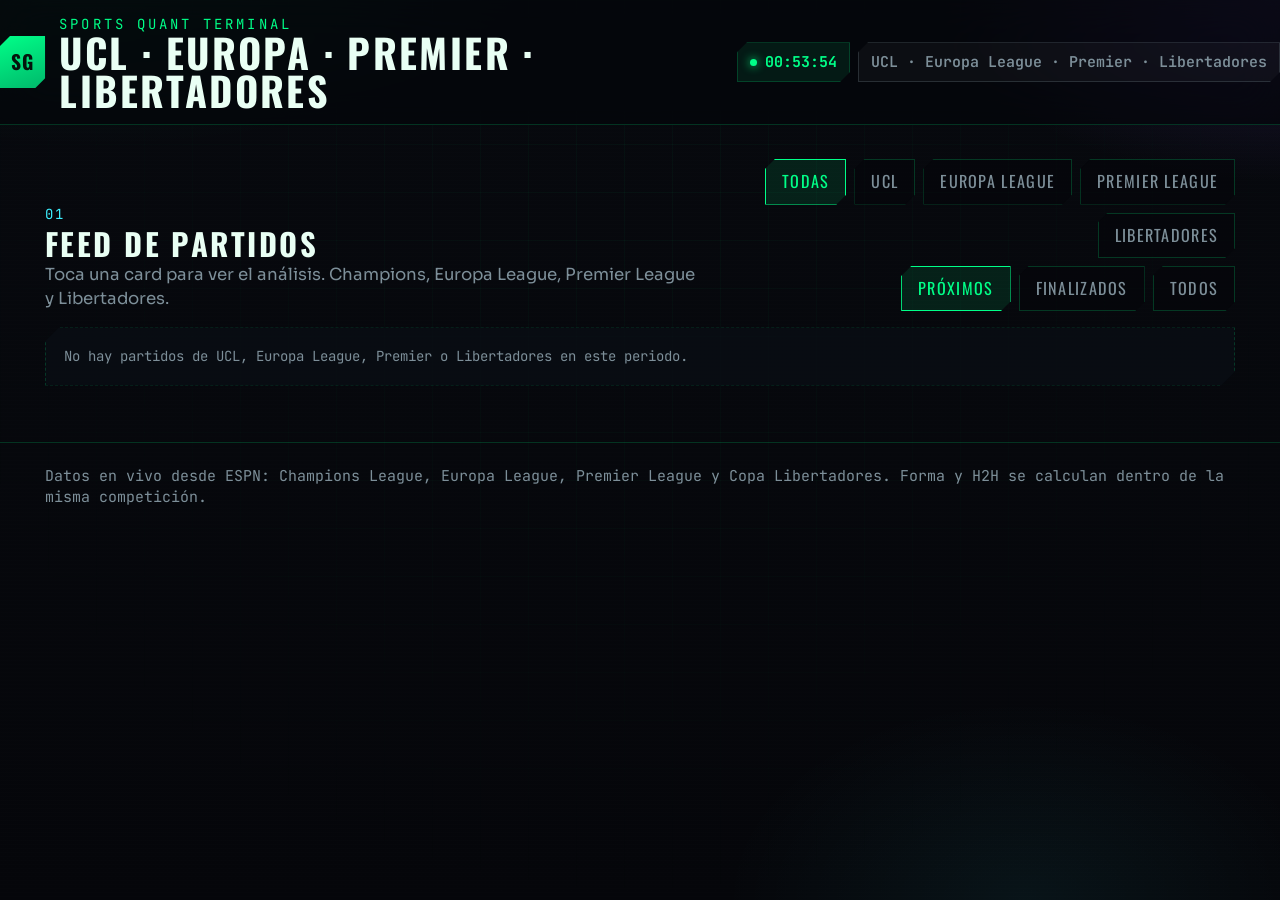
==== commit 0ed56bea: "feat: implementando para Europa League" ====
--- a/index.html
+++ b/index.html
@@ -4,7 +4,7 @@
   <meta charset="UTF-8" />
   <meta name="viewport" content="width=device-width, initial-scale=1.0" />
   <meta name="theme-color" content="#05060a" />
-  <title>SIGNAL · UCL · Premier · Libertadores</title>
+  <title>SIGNAL · UCL · Europa · Premier · Libertadores</title>
   <link rel="preconnect" href="https://fonts.googleapis.com" />
   <link rel="preconnect" href="https://fonts.gstatic.com" crossorigin />
   <link href="https://fonts.googleapis.com/css2?family=JetBrains+Mono:wght@400;600;700&family=Oswald:wght@500;600;700&family=Sora:wght@400;500;600&display=swap" rel="stylesheet" />
@@ -20,12 +20,12 @@
         <div class="brand-mark" aria-hidden="true">SG</div>
         <div>
           <p class="kicker">Sports Quant Terminal</p>
-          <h1>UCL · Premier · Libertadores</h1>
+          <h1>UCL · Europa · Premier · Libertadores</h1>
         </div>
       </div>
       <div class="header-meta">
         <div class="season-chip"><span></span><b id="clock">--:--:--</b></div>
-        <div class="season-chip dim" id="season-label">Tres competiciones</div>
+        <div class="season-chip dim" id="season-label">Cuatro competiciones</div>
       </div>
     </div>
   </header>
@@ -36,12 +36,13 @@
         <div>
           <span class="idx">01</span>
           <h2>Feed de partidos</h2>
-          <p>Toca una card para ver el análisis. Champions League, Premier League y Copa Libertadores.</p>
+          <p>Toca una card para ver el análisis. Champions, Europa League, Premier League y Libertadores.</p>
         </div>
         <div class="feed-controls">
           <div class="feed-toolbar" role="tablist">
             <button type="button" class="league-tab active" data-league="all">Todas</button>
             <button type="button" class="league-tab" data-league="ucl">UCL</button>
+            <button type="button" class="league-tab" data-league="uel">Europa League</button>
             <button type="button" class="league-tab" data-league="epl">Premier League</button>
             <button type="button" class="league-tab" data-league="lib">Libertadores</button>
           </div>
@@ -111,7 +112,7 @@
 
   <footer>
     <div class="wrap">
-      Datos en vivo desde ESPN: Champions League, Premier League y Copa Libertadores. Forma y H2H se calculan dentro de la misma competición.
+      Datos en vivo desde ESPN: Champions League, Europa League, Premier League y Copa Libertadores. Forma y H2H se calculan dentro de la misma competición.
     </div>
   </footer>
 
--- a/styles.css
+++ b/styles.css
@@ -348,9 +348,17 @@
   background: rgba(255, 238, 0, 0.1);
 }
 
+.league-tab[data-league="uel"].active,
+.league-tab[data-league="uel"]:hover {
+  color: #ff8a3d;
+  border-color: #ff8a3d;
+  background: rgba(255, 138, 61, 0.12);
+}
+
 .chip-league.epl { color: var(--violet); }
 .chip-league.lib { color: var(--volt); }
 .chip-league.ucl { color: var(--neon); }
+.chip-league.uel { color: #ff8a3d; }
 
 .jornada {
   margin-bottom: 28px;
